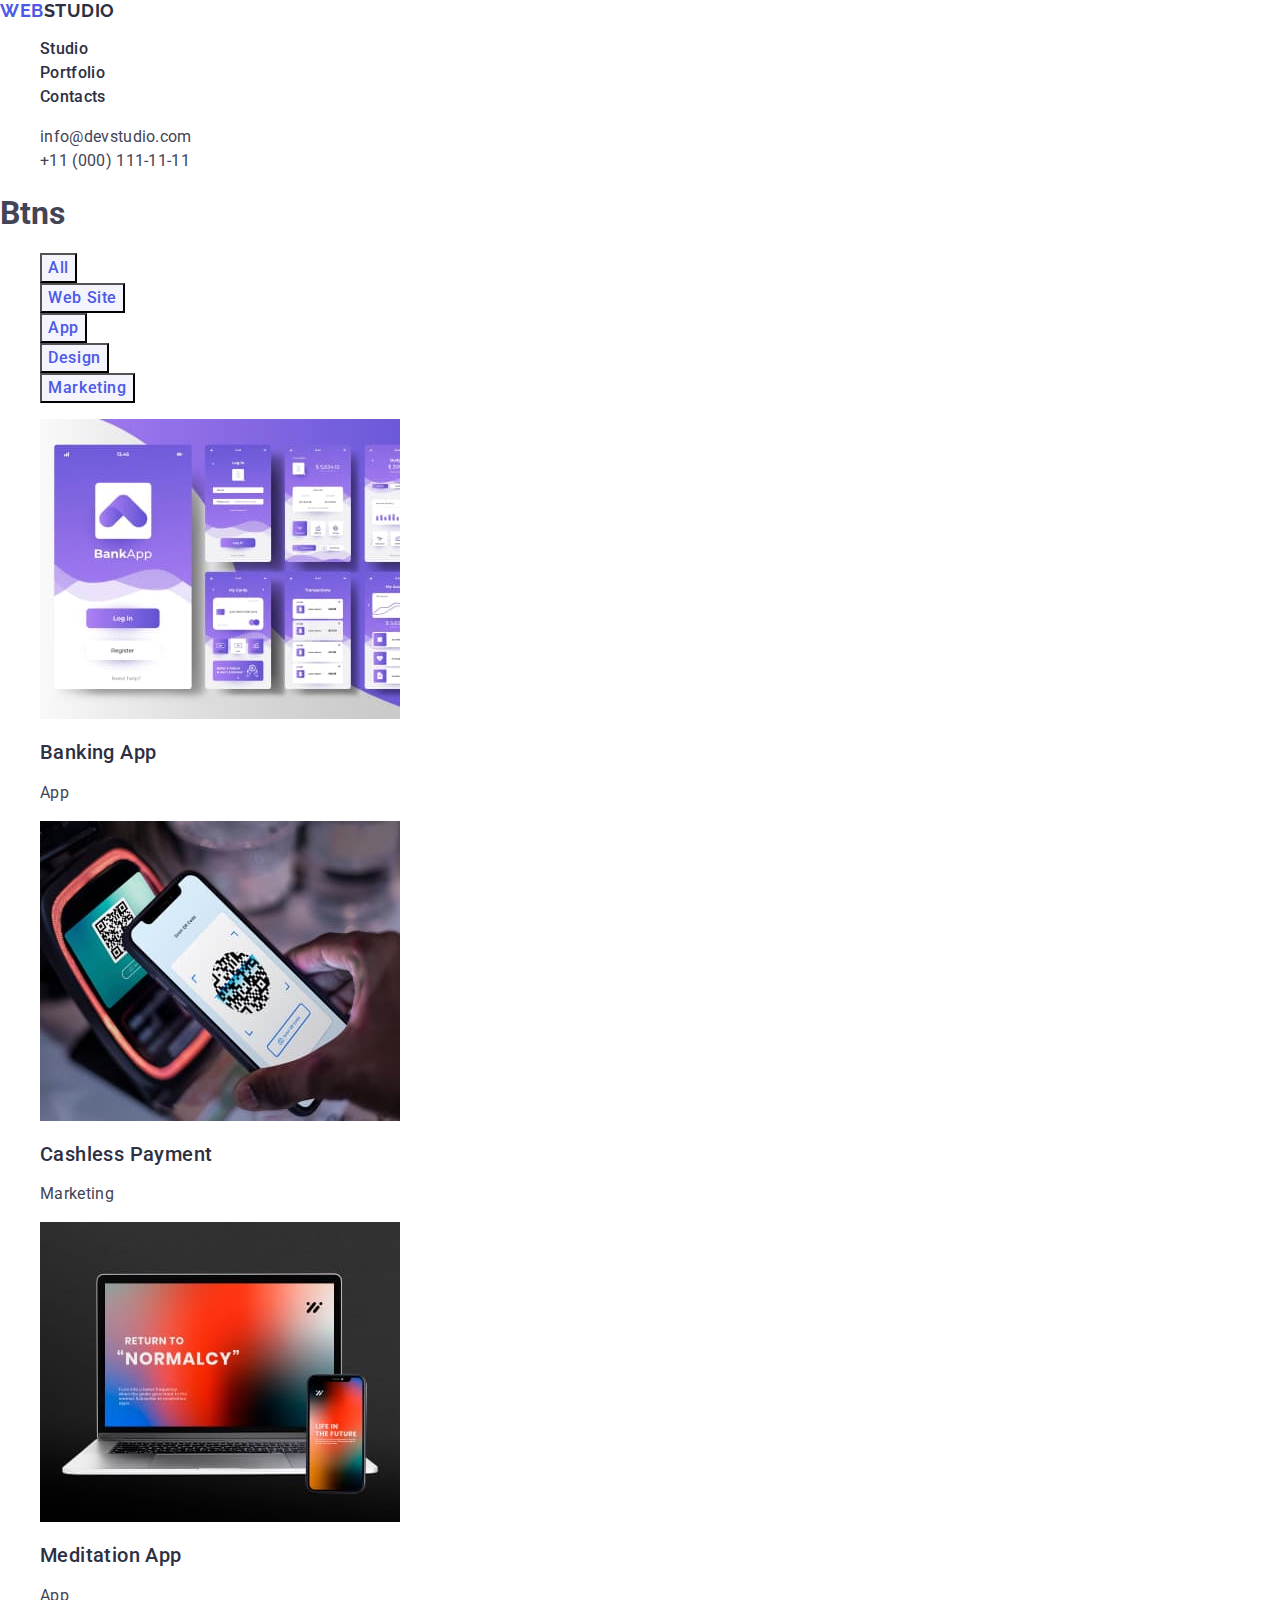
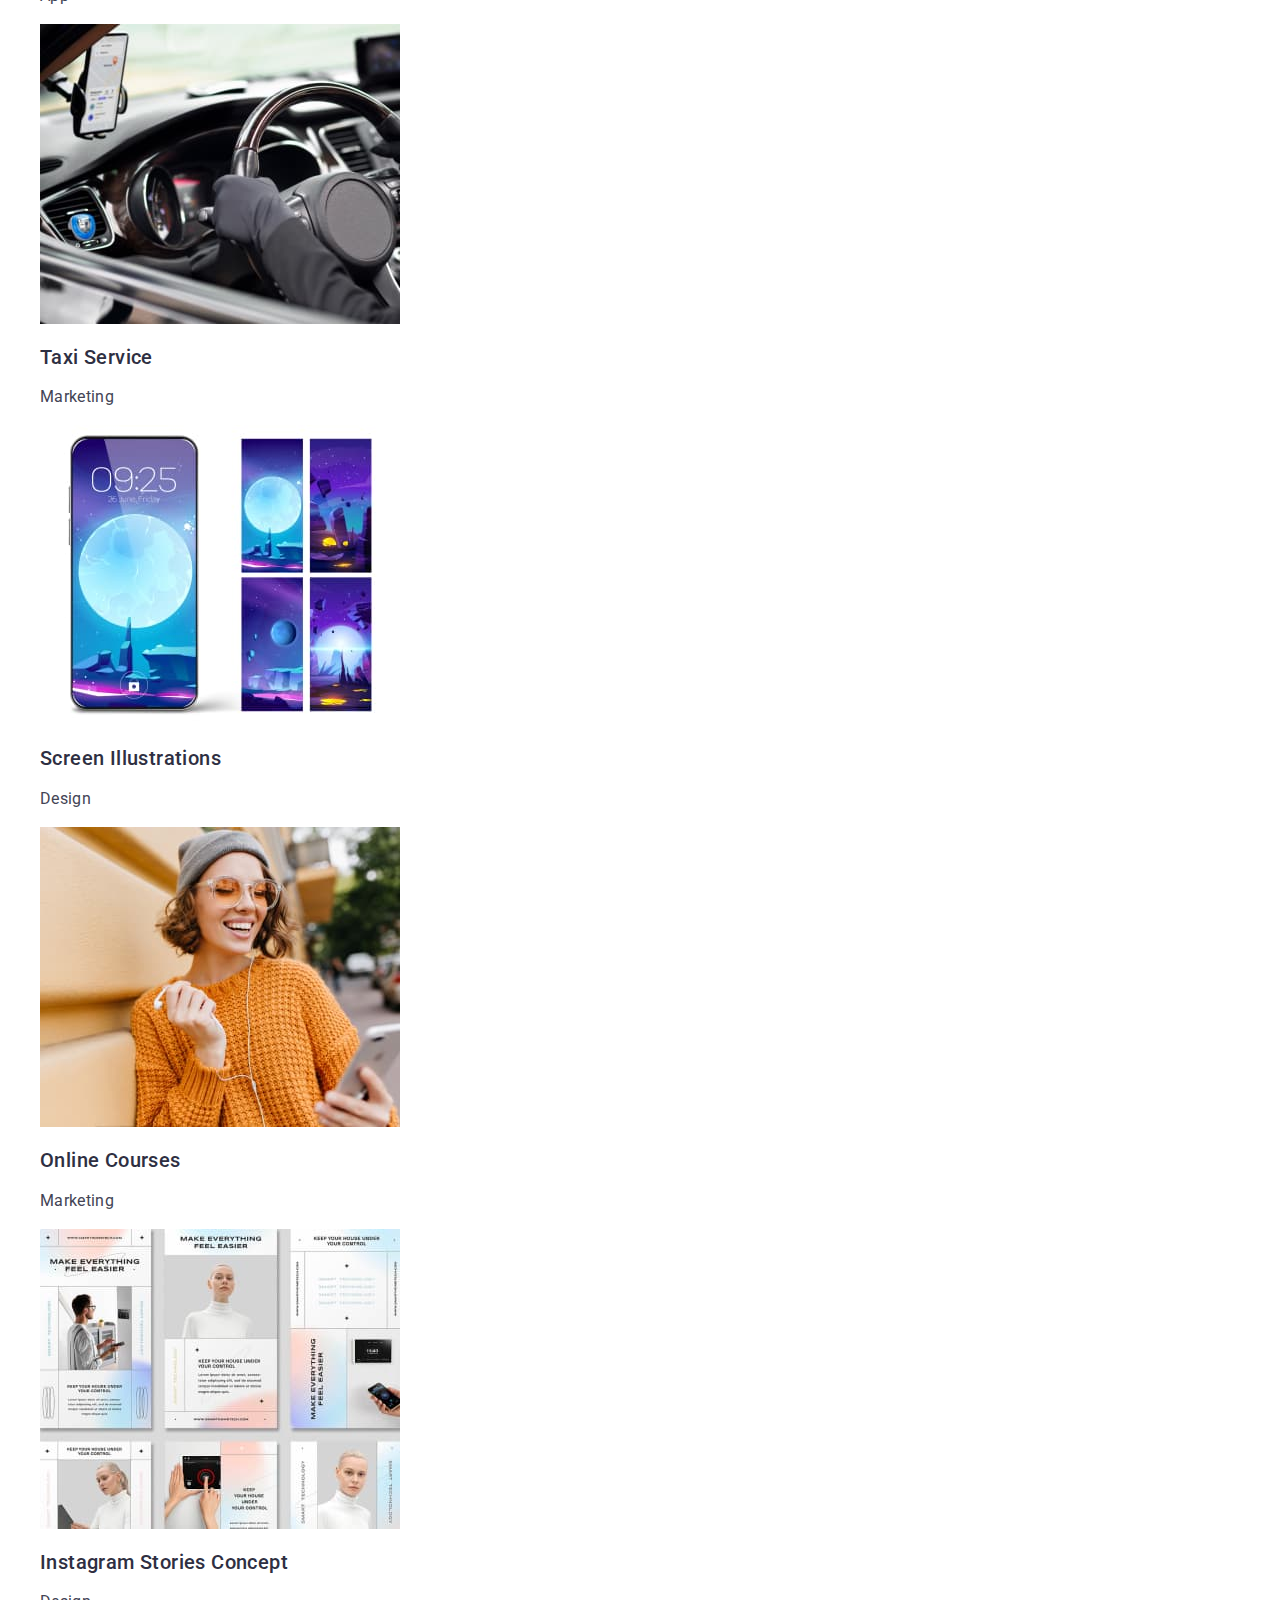
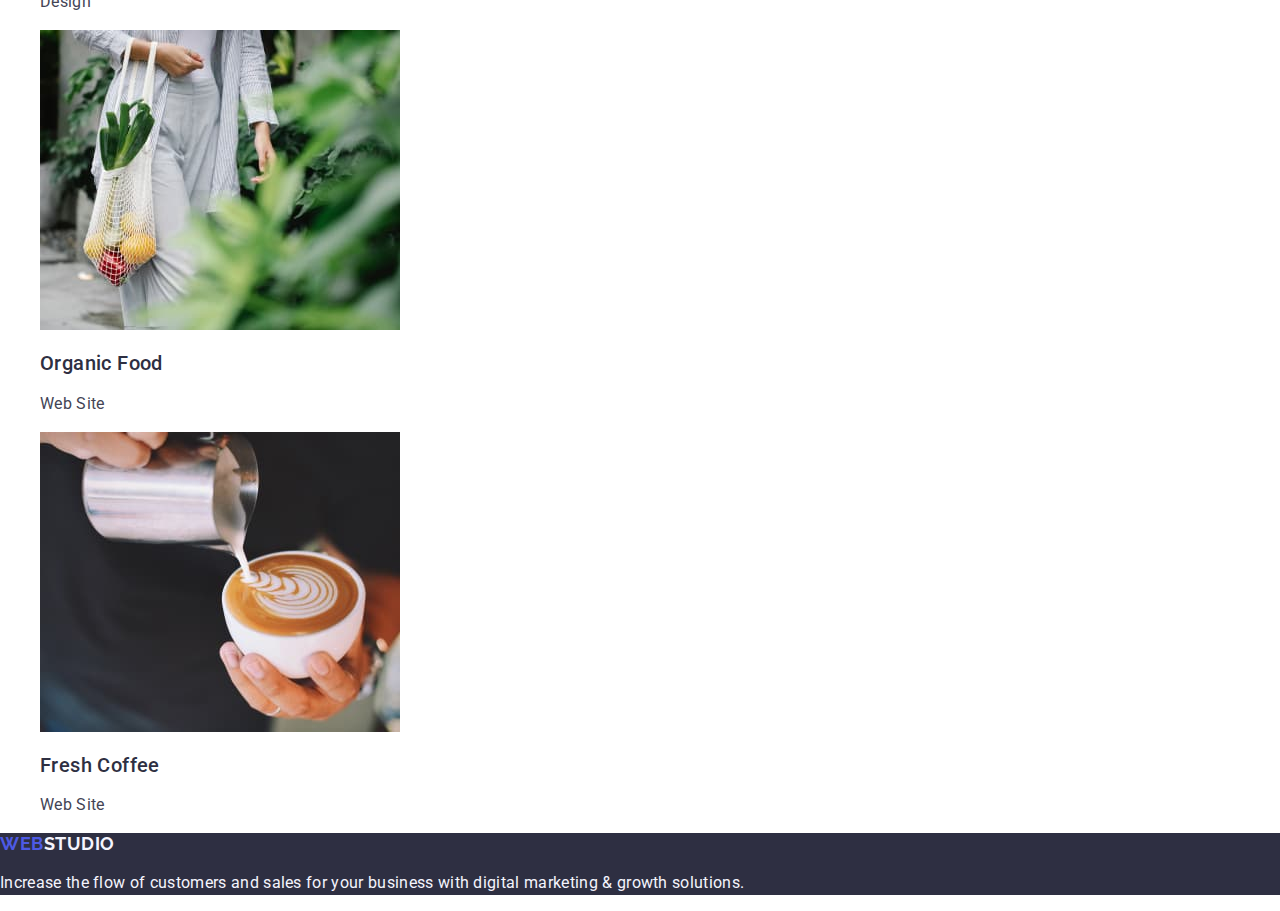
==== portfolio.html @ 47ab0a27 "Update portfolio.html" ====
<!DOCTYPE html>
<html lang="en">

<head>
    <meta charset="UTF-8">
    <meta name="viewport" content="width=device-width, initial-scale=1.0">


    <link rel="stylesheet" href="https://cdn.jsdelivr.net/npm/modern-normalize@2.0.0/modern-normalize.min.css" />

    <link rel="stylesheet" href="css/styles.css">

    <link rel="preconnect" href="https://fonts.googleapis.com">
    <link rel="preconnect" href="https://fonts.gstatic.com" crossorigin>
    <link href="https://fonts.googleapis.com/css2?family=Raleway:wght@800&family=Roboto:wght@400;500;700&display=swap"
        rel="stylesheet">
    <title>Portfolio</title>
</head>

<body>
    <header class="header-index">
        <nav class="nav list">
            <a class="logo-studio" href="./index.html">Web<span class="logo-studio-dark">Studio</span></a>
            <ul class="list link-menu">
                <li class="link"><a class="link-menu-studio link" href="./index.html">Studio</a></li>
                <li class="link"><a class="link-menu-portfolio link" href="./portfolio.html">Portfolio</a></li>
                <li class="link"><a class="link-menu-contacts link" href="">Contacts</a></li>
            </ul>
        </nav>
        <address class="address-list">
            <ul class="list list-address">
                <li class="link-address link"><a class="link" href="mailto:info@devstudio.com">info@devstudio.com</a>
                </li>
                <li class="link-address link"><a class="link" href="tel:+110001111111">+11 (000) 111-11-11</a>
                </li>
            </ul>

        </address>
    </header>
    <main>

        <!--button -->
        <section>
            <h1>Btns</h1>
            <ul class="list">
                <li><button class="btm-portfolio" type="button">All</button></li>
                <li><button class="btm-portfolio" type="button">Web Site</button></li>
                <li><button class="btm-portfolio" type="button">App</button></li>
                <li><button class="btm-portfolio" type="button">Design</button></li>
                <li><button class="btm-portfolio" type="button">Marketing</button></li>


            </ul>
            <!-- section Project Card -->


            <ul class="list">
                <li>
                    <a class="link" href=""><img src="./images/img-8.jpg" alt="Banking App Interface Concept"
                            width="360" height="300" />
                        <h2 class="subtitle-section-port">Banking App</h2>
                        <p class="desc">App</p>
                    </a>
                </li>

                <li><a class="link" href=""><img src="./images/img-9.jpg" alt="Cashless Payment" width="360"
                            height="300" />
                        <h2 class="subtitle-section-port">Cashless Payment</h2>
                        <p class="desc">Marketing</p>
                    </a>
                </li>
                <li><a class="link" href=""><img src="./images/img-10.jpg" alt="Meditation App" width="360"
                            height="300" />
                        <h2 class="subtitle-section-port">Meditation App</h2>
                        <p class="desc">App</p>
                    </a>
                </li>
                <li><a class="link" href=""><img src="./images/img-11.jpg" alt="Taxi Service" width="360"
                            height="300" />
                        <h2 class="subtitle-section-port">Taxi Service</h2>
                        <p class="desc">Marketing</p>
                    </a>
                </li>
                <li><a class="link" href=""><img src="./images/img-12.jpg" alt="Screen Illustrations" width="360"
                            height="300" />
                        <h2 class="subtitle-section-port">Screen Illustrations</h2>
                        <p class="desc">Design</p>
                    </a>
                </li>
                <li><a class="link" href=""><img src="./images/img-13.jpg" alt="Online Courses" width="360"
                            height="300" />
                        <h2 class="subtitle-section-port">Online Courses</h2>
                        <p class="desc">Marketing</p>
                    </a>
                </li>
                <li><a class="link" href=""><img src="./images/img-14.jpg" alt="Instagram Stories Concept" width="360"
                            height="300" />
                        <h2 class="subtitle-section-port">Instagram Stories Concept</h2>
                        <p class="desc">Design</p>
                    </a>
                </li>
                <li><a class="link" href=""><img src="./images/img-15.jpg" alt="Organic Food" width="360"
                            height="300" />
                        <h2 class="subtitle-section-port">Organic Food</h2>
                        <p class="desc">Web Site</p>
                    </a>
                </li>
                <li><a class="link" href=""><img src="./images/img-16.jpg" alt="Fresh Coffee" width="360"
                            height="300" />
                        <h2 class="subtitle-section-port">Fresh Coffee</h2>
                        <p class="desc">Web Site</p>
                    </a>
                </li>
            </ul>

        </section>







    </main>




    <footer class="footer">
        <a class="logo-studio link" href="./index.html">Web<span class="logo-studio-light">Studio</span></a>
        <p class="footer-text">Increase the flow of customers and sales for your business with digital marketing &
            growth
            solutions.</p>
    </footer>






</body>

</html>
---- css/styles.css ----
:root {
  --primary-font: "Roboto", sans-serif;
  --secondary-font: "Raleway", sans-serif;
  --iris: #4d5ae5;
  --pressed-state: #404bbf;
  --naviblue: #2e2f42;
  --success: #31d0aa;
  --slate: #434455;
  --subtle-Text: #8e8f99;
  --cornflower: #e7e9fc;
  --cloud: #f4f4fd;
  --modal-overlay: #2e2f42;
  --hero-background: #2e2f42;
  --modal-background: #fcfcfc;
  --white: #ffffff;
}

body {
  font-family: var(--primary-font);
  color: var(--slate);
  background-color: var(--white);
}
/* header */
.logo-studio {
  color: var(--iris);
  font-family: var(--secondary-font);
  font-size: 18px;
  font-style: normal;
  font-weight: 700;
  line-height: 1.17;
  letter-spacing: 0.03em;
  text-transform: uppercase;
  text-decoration: none;
}
.logo-studio-dark {
  color: var(--naviblue);
  font-family: var(--secondary-font);
  font-size: 18px;
  font-style: normal;
  font-weight: 700;
  line-height: 1.17;
  letter-spacing: 0.03em;
  text-transform: uppercase;
  text-decoration: none;
}

.logo-studio-light {
  color: var(--cloud);
  font-family: var(--secondary-font);
  font-size: 18px;
  font-style: normal;
  font-weight: 700;
  line-height: 1.17;
  letter-spacing: 0.03em;
  text-transform: uppercase;
}

.address-list {
  font-style: normal;
}
.link-menu-studio {
  font-size: 16px;
  font-style: normal;
  font-weight: 500;
  line-height: 1.5;
  letter-spacing: 0.02em;
  color: var(--naviblue);
  text-decoration: none;
}
.link-menu-studio:hover,
.link-menu-studio:focus {
  color: var(--pressed-state);
}

.link-menu-portfolio {
  font-size: 16px;
  font-style: normal;
  font-weight: 500;
  line-height: 1.5;
  letter-spacing: 0.02em;
  color: var(--naviblue);
  text-decoration: none;
}
.link-menu-portfolio:hover,
.link-menu-portfolio:focus {
  color: var(--pressed-state);
}

.link-menu-contacts {
  font-size: 16px;
  font-style: normal;
  font-weight: 500;
  line-height: 1.5;
  letter-spacing: 0.02em;
  color: var(--naviblue);
}
.link-menu-contacts:hover,
.link-menu-contacts:focus {
  color: var(--pressed-state);
}
.link-address .link {
  font-style: normal;
  font-size: 16px;
  line-height: 1.5;
  letter-spacing: 0.02em;
  color: var(--slate);
}
.link-address .link:hover,
.link-address .link:focus {
  color: var(--pressed-state);
}
.list {
  list-style: none;
}
.link {
  text-decoration: none;
}

/* main */
/* section 1 */
.dark-bg {
  background-color: var(--hero-background);
}
.effective {
  color: var(--white);
  text-align: center;
  line-height: 1.07;
  font-size: 56px;

  font-weight: 700;
  line-height: 1.07;
  letter-spacing: 0.02em;
}
.btm-effective {
  background-color: var(--iris);
  font-family: var(--primary-font);
  font-weight: 500;
  font-size: 16px;
  line-height: 1.5;
  letter-spacing: 0.04em;
  color: var(--white);
  cursor: pointer;
}
.btm-effective:hover,
.btm-effective:focus {
  background-color: var(--pressed-state);
}

/* section 2 */
.subtitle {
  font-weight: 500;
  font-size: 20px;
  line-height: 1.2;
  letter-spacing: 0.02em;
  color: var(--hero-background);
}
.desc {
  font-size: 16px;
  line-height: 1.5;
  letter-spacing: 0.02em;
  color: var(--slate);
}

/* section 3 */
.subtitle-section-img {
  text-transform: capitalize;
  font-size: 36px;
  line-height: 1.11;
  text-align: center;
  color: var(--hero-background);
}
/* section 4 */
.section-team {
  background-color: var(--cloud);
}
.subtitle-section-team {
  font-weight: 500;
  font-size: 36px;
  line-height: 1.11;
  text-align: center;
  letter-spacing: 0.02em;
  text-transform: capitalize;
  color: var(--hero-background);
}
.subtitle-team {
  font-weight: 500;
  font-size: 20px;
  line-height: 1.2;
  letter-spacing: 0.02em;
  color: var(--hero-background);
}
.desc-team {
  font-size: 16px;
  line-height: 1.5;
  letter-spacing: 0.02em;
  color: var(--slate);
}

.list-team-img {
  background-color: var(--white);
}

/* footer */
.footer {
  background-color: var(--naviblue);
}
.footer-text {
  color: var(--cloud);
  letter-spacing: 0.02em;
  line-height: 1.5;
}

/* portfolio */
/* btm-portfolio */
.btm-portfolio {
  font-weight: 500;
  line-height: 1.5;
  letter-spacing: 0.04em;
  color: var(--iris);
  background-color: var(--cloud);
}
.btm-portfolio:hover,
.btm-portfolio:focus {
  color: var(--white);
  background-color: var(--pressed-state);
  cursor: pointer;
}
.subtitle-section-port {
  font-weight: 500;
  font-size: 20px;
  line-height: 1.2;
  letter-spacing: 0.02em;
  color: var(--hero-background);
}
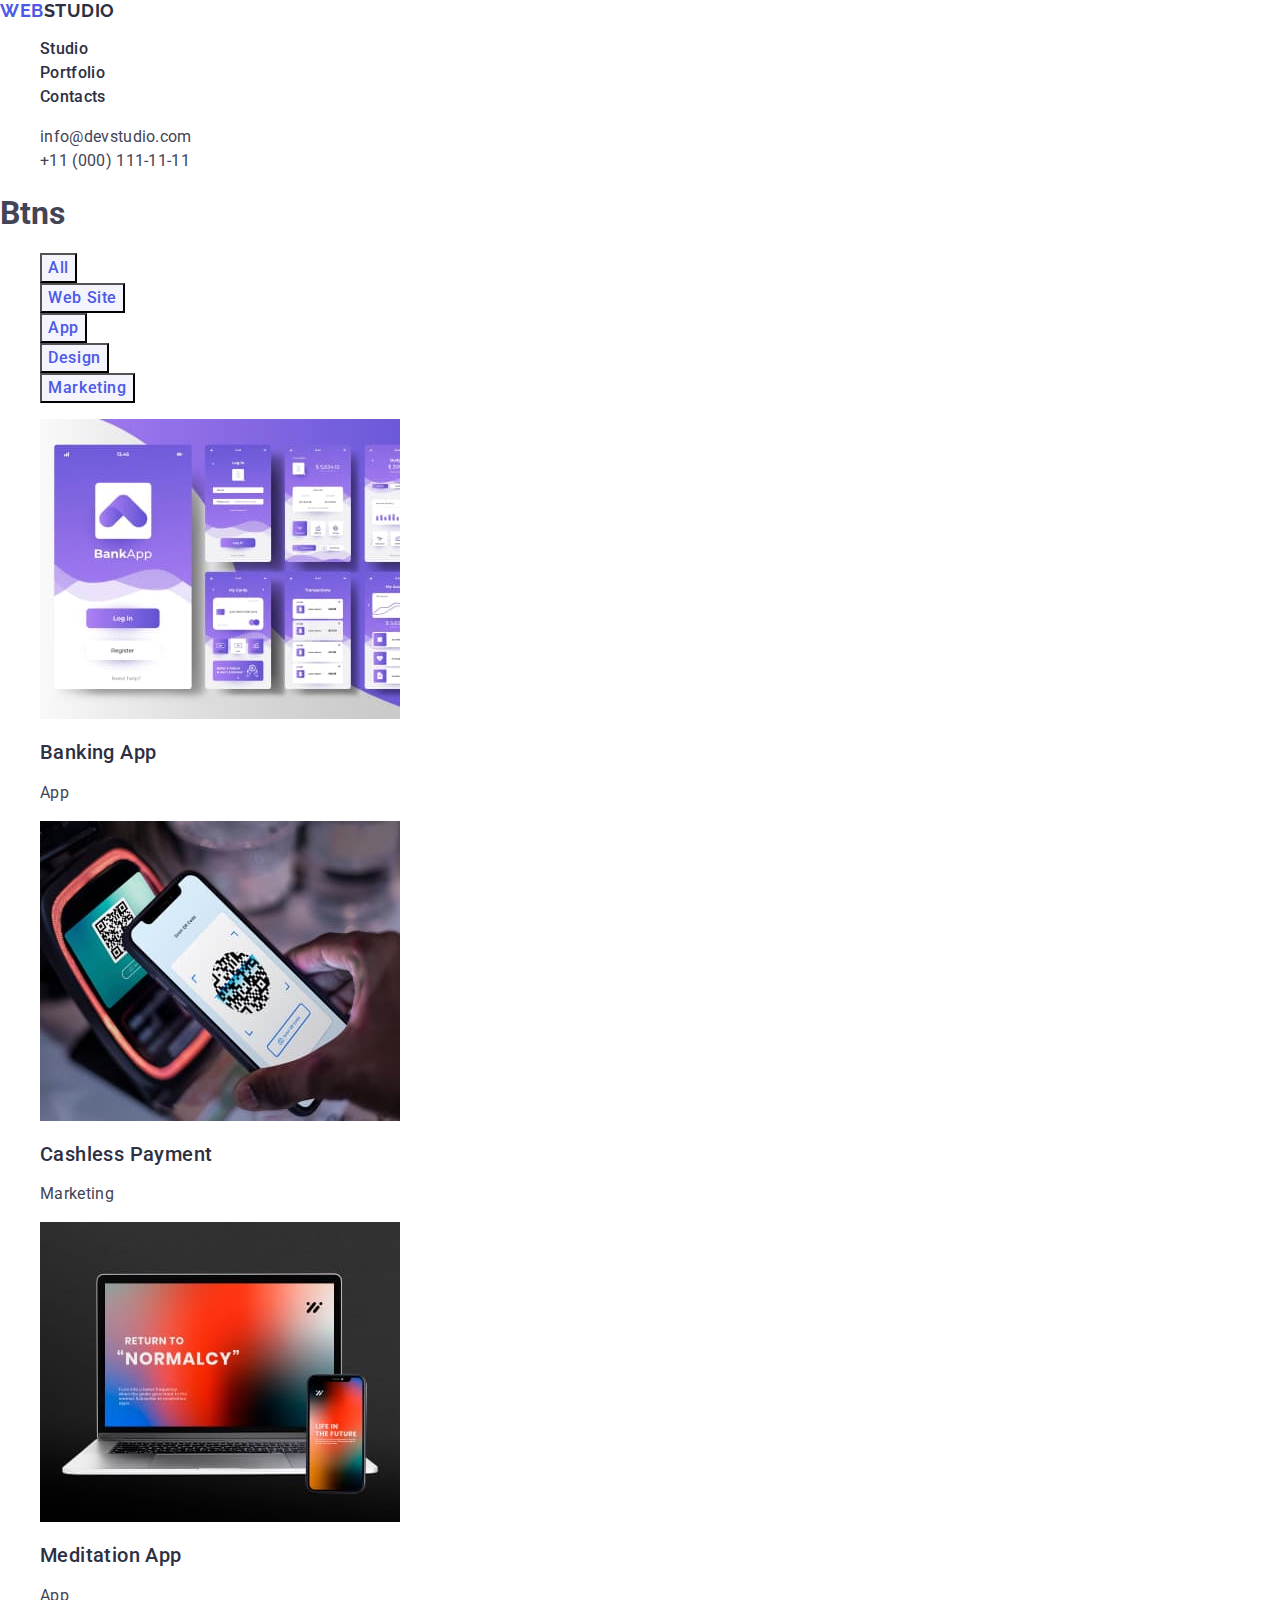
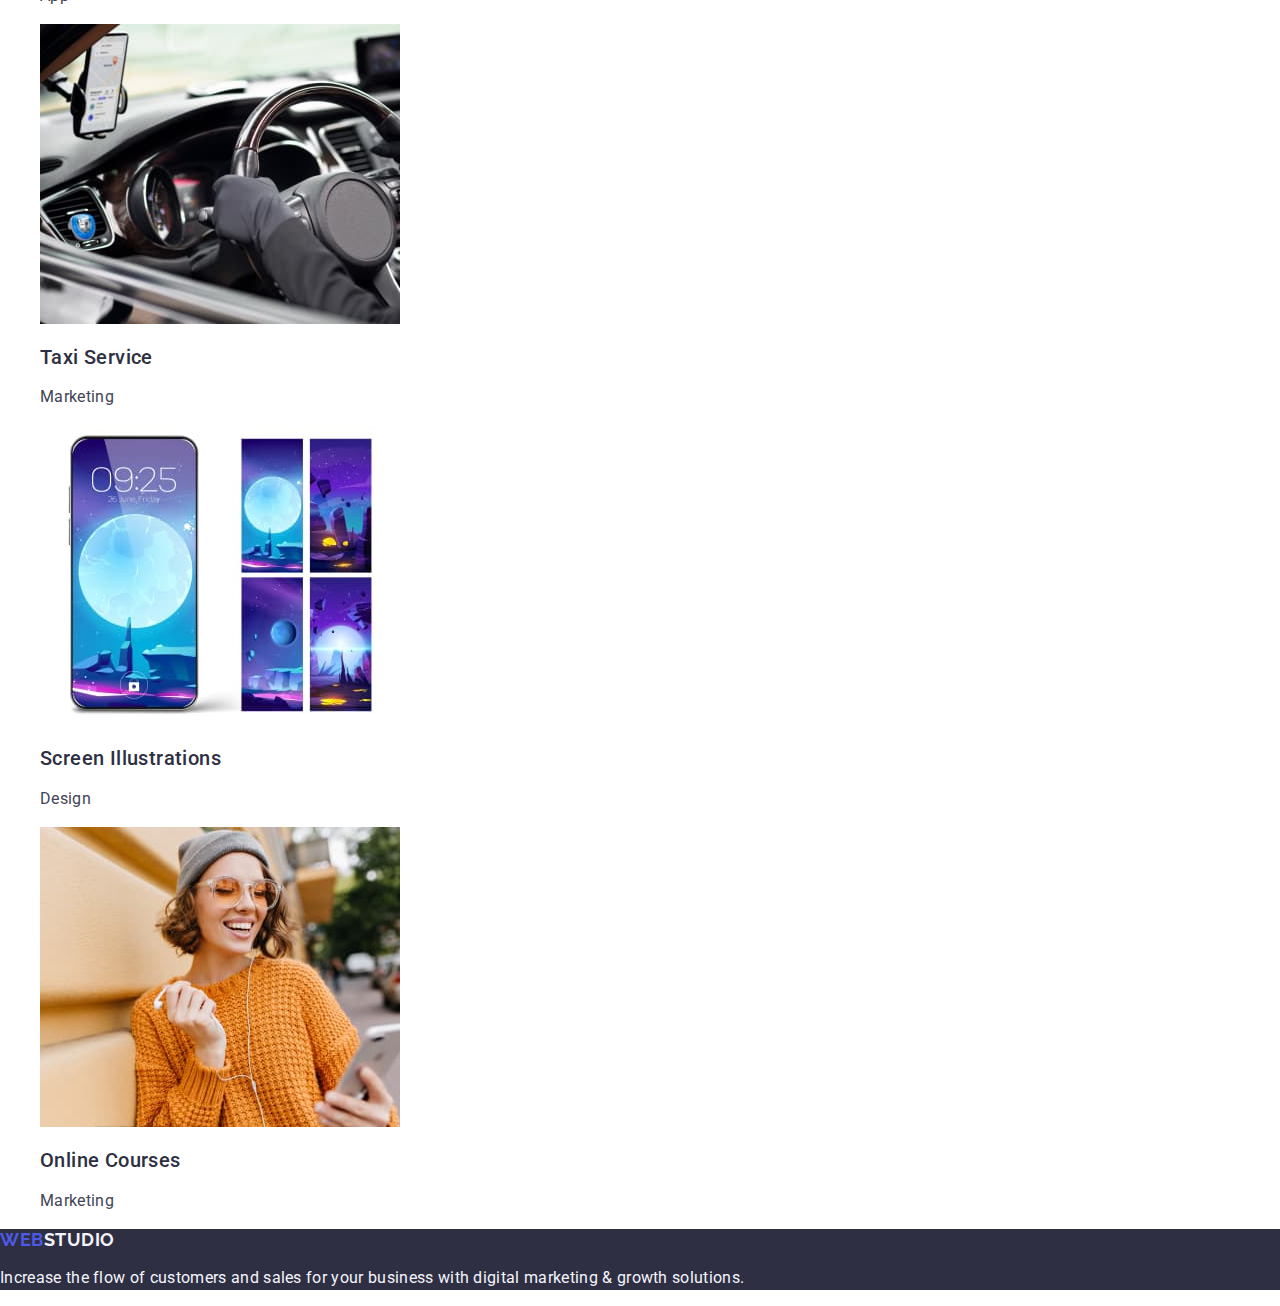
==== commit 4b6de87b: "1" ====
--- a/portfolio.html
+++ b/portfolio.html
@@ -21,10 +21,10 @@
     <header class="header-index">
         <nav class="nav list">
             <a class="logo-studio" href="./index.html">Web<span class="logo-studio-dark">Studio</span></a>
-            <ul class="list link-menu">
-                <li class="link"><a class="link-menu-studio link" href="./index.html">Studio</a></li>
-                <li class="link"><a class="link-menu-portfolio link" href="./portfolio.html">Portfolio</a></li>
-                <li class="link"><a class="link-menu-contacts link" href="">Contacts</a></li>
+            <ul class="list">
+                <li class="link"><a class="menu-nav" href="./index.html">Studio</a></li>
+                <li class="link"><a class="menu-nav" href="./portfolio.html">Portfolio</a></li>
+                <li class="link"><a class="menu-nav" href="">Contacts</a></li>
             </ul>
         </nav>
         <address class="address-list">
@@ -93,24 +93,9 @@
                         <p class="desc">Marketing</p>
                     </a>
                 </li>
-                <li><a class="link" href=""><img src="./images/img-14.jpg" alt="Instagram Stories Concept" width="360"
-                            height="300" />
-                        <h2 class="subtitle-section-port">Instagram Stories Concept</h2>
-                        <p class="desc">Design</p>
-                    </a>
-                </li>
-                <li><a class="link" href=""><img src="./images/img-15.jpg" alt="Organic Food" width="360"
-                            height="300" />
-                        <h2 class="subtitle-section-port">Organic Food</h2>
-                        <p class="desc">Web Site</p>
-                    </a>
-                </li>
-                <li><a class="link" href=""><img src="./images/img-16.jpg" alt="Fresh Coffee" width="360"
-                            height="300" />
-                        <h2 class="subtitle-section-port">Fresh Coffee</h2>
-                        <p class="desc">Web Site</p>
-                    </a>
-                </li>
+
+
+
             </ul>
 
         </section>
--- a/css/styles.css
+++ b/css/styles.css
@@ -58,17 +58,17 @@
 .address-list {
   font-style: normal;
 }
-.link-menu-studio {
-  font-size: 16px;
-  font-style: normal;
-  font-weight: 500;
-  line-height: 1.5;
-  letter-spacing: 0.02em;
-  color: var(--naviblue);
-  text-decoration: none;
-}
-.link-menu-studio:hover,
-.link-menu-studio:focus {
+.menu-nav {
+  font-size: 16px;
+  font-style: normal;
+  font-weight: 500;
+  line-height: 1.5;
+  letter-spacing: 0.02em;
+  color: var(--naviblue);
+  text-decoration: none;
+}
+.menu-nav:hover,
+.menu-nav:focus {
   color: var(--pressed-state);
 }
 
@@ -133,7 +133,7 @@
 }
 .btm-effective {
   background-color: var(--iris);
-  font-family: var(--primary-font);
+  font-family: inherit;
   font-weight: 500;
   font-size: 16px;
   line-height: 1.5;
@@ -167,7 +167,8 @@
   font-size: 36px;
   line-height: 1.11;
   text-align: center;
-  color: var(--hero-background);
+  letter-spacing: 0.02em;
+  color: var(--naviblue);
 }
 /* section 4 */
 .section-team {
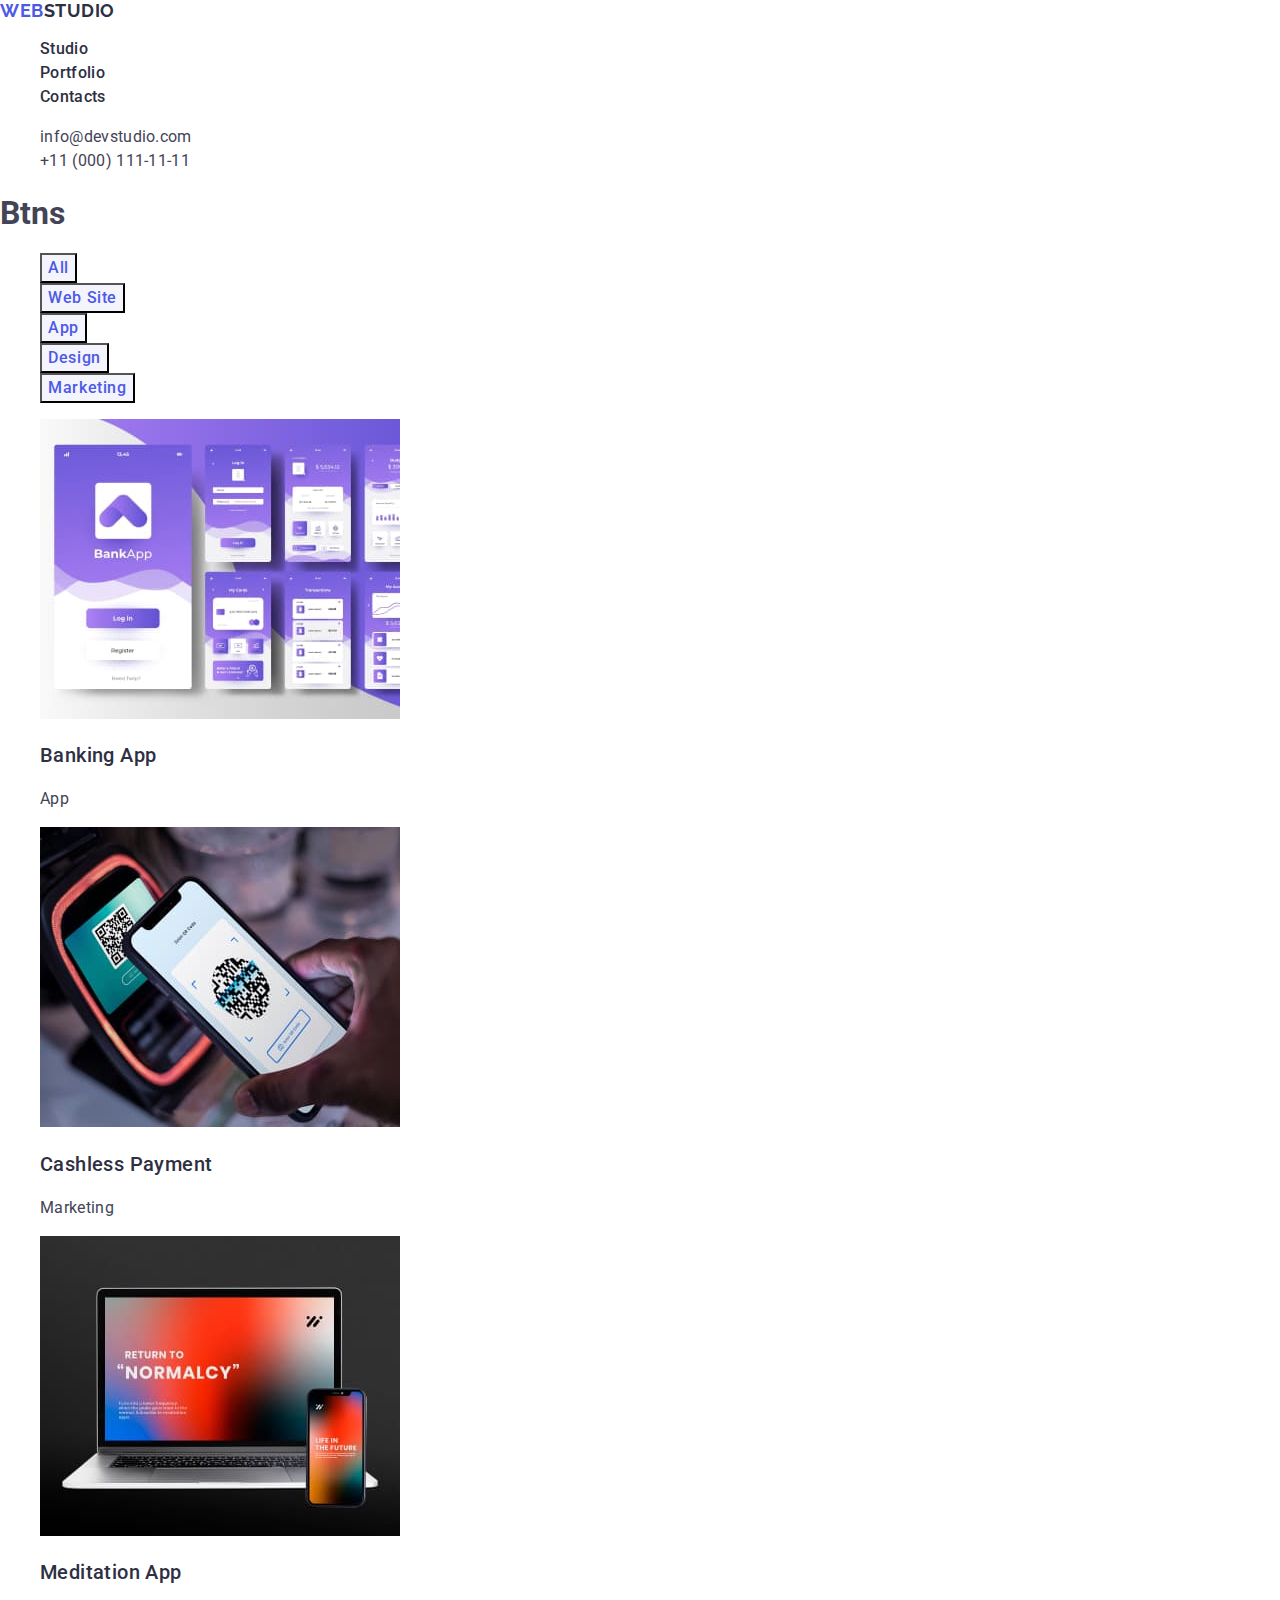
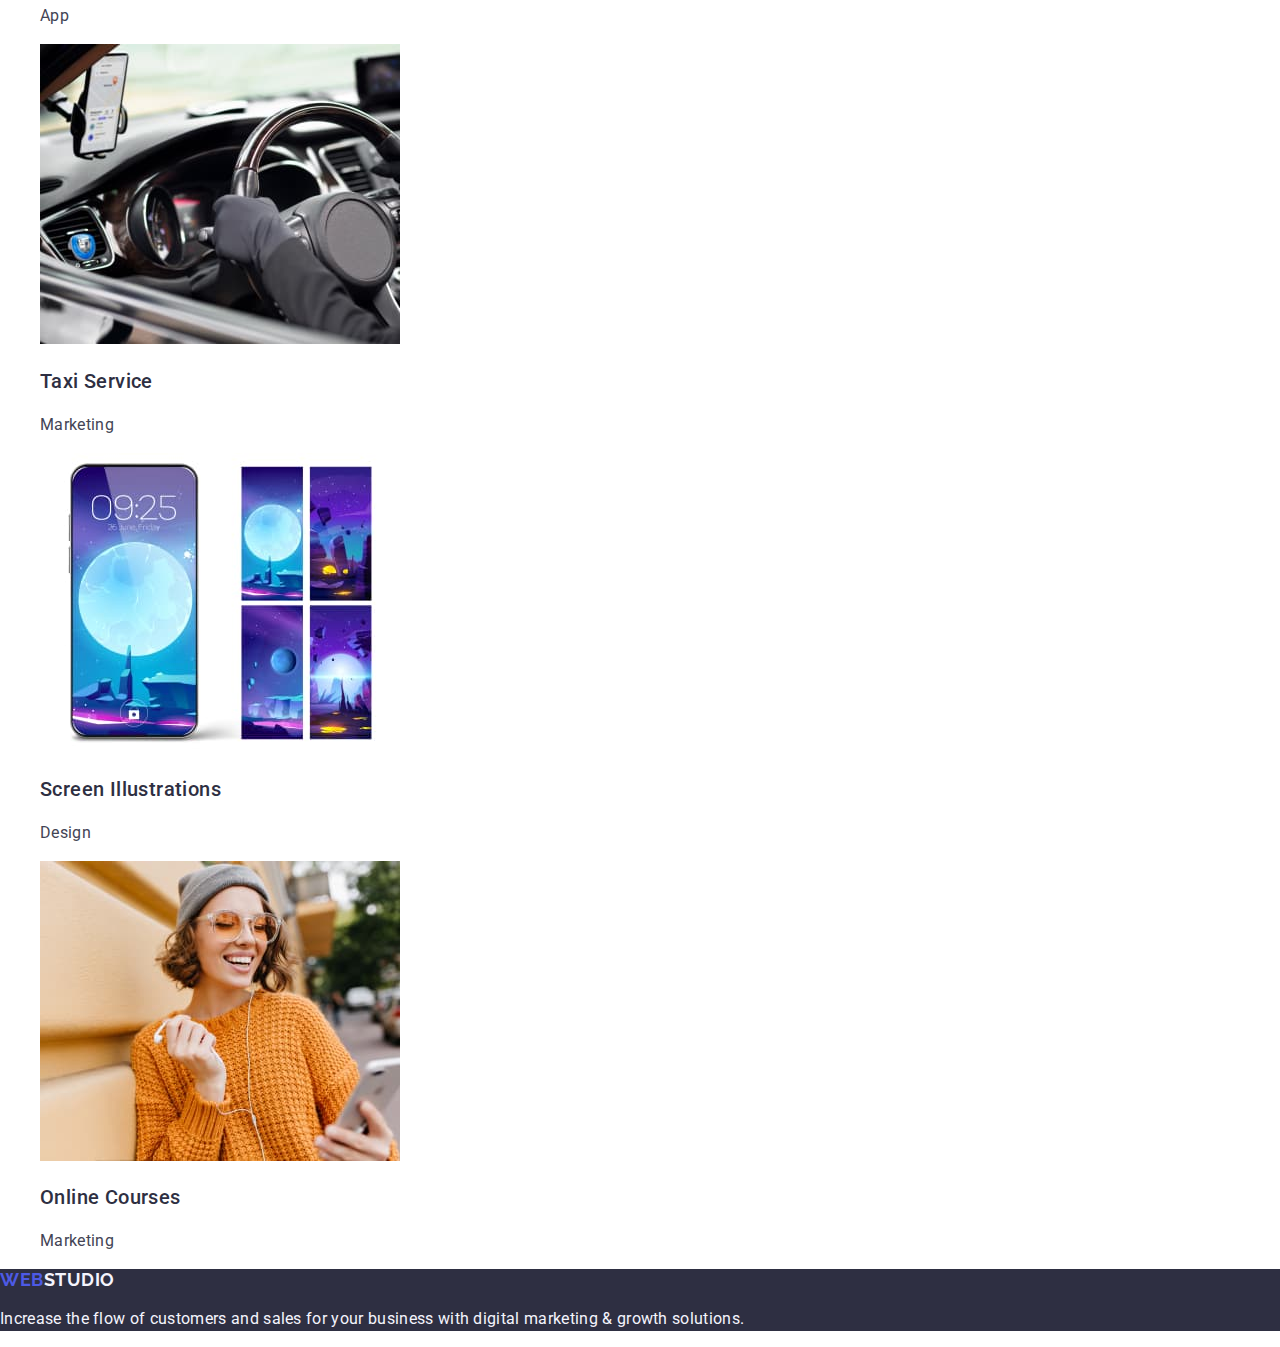
==== commit 08bf59ad: "Update portfolio.html" ====
--- a/portfolio.html
+++ b/portfolio.html
@@ -58,38 +58,38 @@
                 <li>
                     <a class="link" href=""><img src="./images/img-8.jpg" alt="Banking App Interface Concept"
                             width="360" height="300" />
-                        <h2 class="subtitle-section-port">Banking App</h2>
+                        <h3 class="subtitle-section-port">Banking App</h3>
                         <p class="desc">App</p>
                     </a>
                 </li>
 
                 <li><a class="link" href=""><img src="./images/img-9.jpg" alt="Cashless Payment" width="360"
                             height="300" />
-                        <h2 class="subtitle-section-port">Cashless Payment</h2>
+                        <h3 class="subtitle-section-port">Cashless Payment</h3>
                         <p class="desc">Marketing</p>
                     </a>
                 </li>
                 <li><a class="link" href=""><img src="./images/img-10.jpg" alt="Meditation App" width="360"
                             height="300" />
-                        <h2 class="subtitle-section-port">Meditation App</h2>
+                        <h3 class="subtitle-section-port">Meditation App</h3>
                         <p class="desc">App</p>
                     </a>
                 </li>
                 <li><a class="link" href=""><img src="./images/img-11.jpg" alt="Taxi Service" width="360"
                             height="300" />
-                        <h2 class="subtitle-section-port">Taxi Service</h2>
+                        <h3 class="subtitle-section-port">Taxi Service</h3>
                         <p class="desc">Marketing</p>
                     </a>
                 </li>
                 <li><a class="link" href=""><img src="./images/img-12.jpg" alt="Screen Illustrations" width="360"
                             height="300" />
-                        <h2 class="subtitle-section-port">Screen Illustrations</h2>
+                        <h3 class="subtitle-section-port">Screen Illustrations</h3>
                         <p class="desc">Design</p>
                     </a>
                 </li>
                 <li><a class="link" href=""><img src="./images/img-13.jpg" alt="Online Courses" width="360"
                             height="300" />
-                        <h2 class="subtitle-section-port">Online Courses</h2>
+                        <h3 class="subtitle-section-port">Online Courses</h3>
                         <p class="desc">Marketing</p>
                     </a>
                 </li>
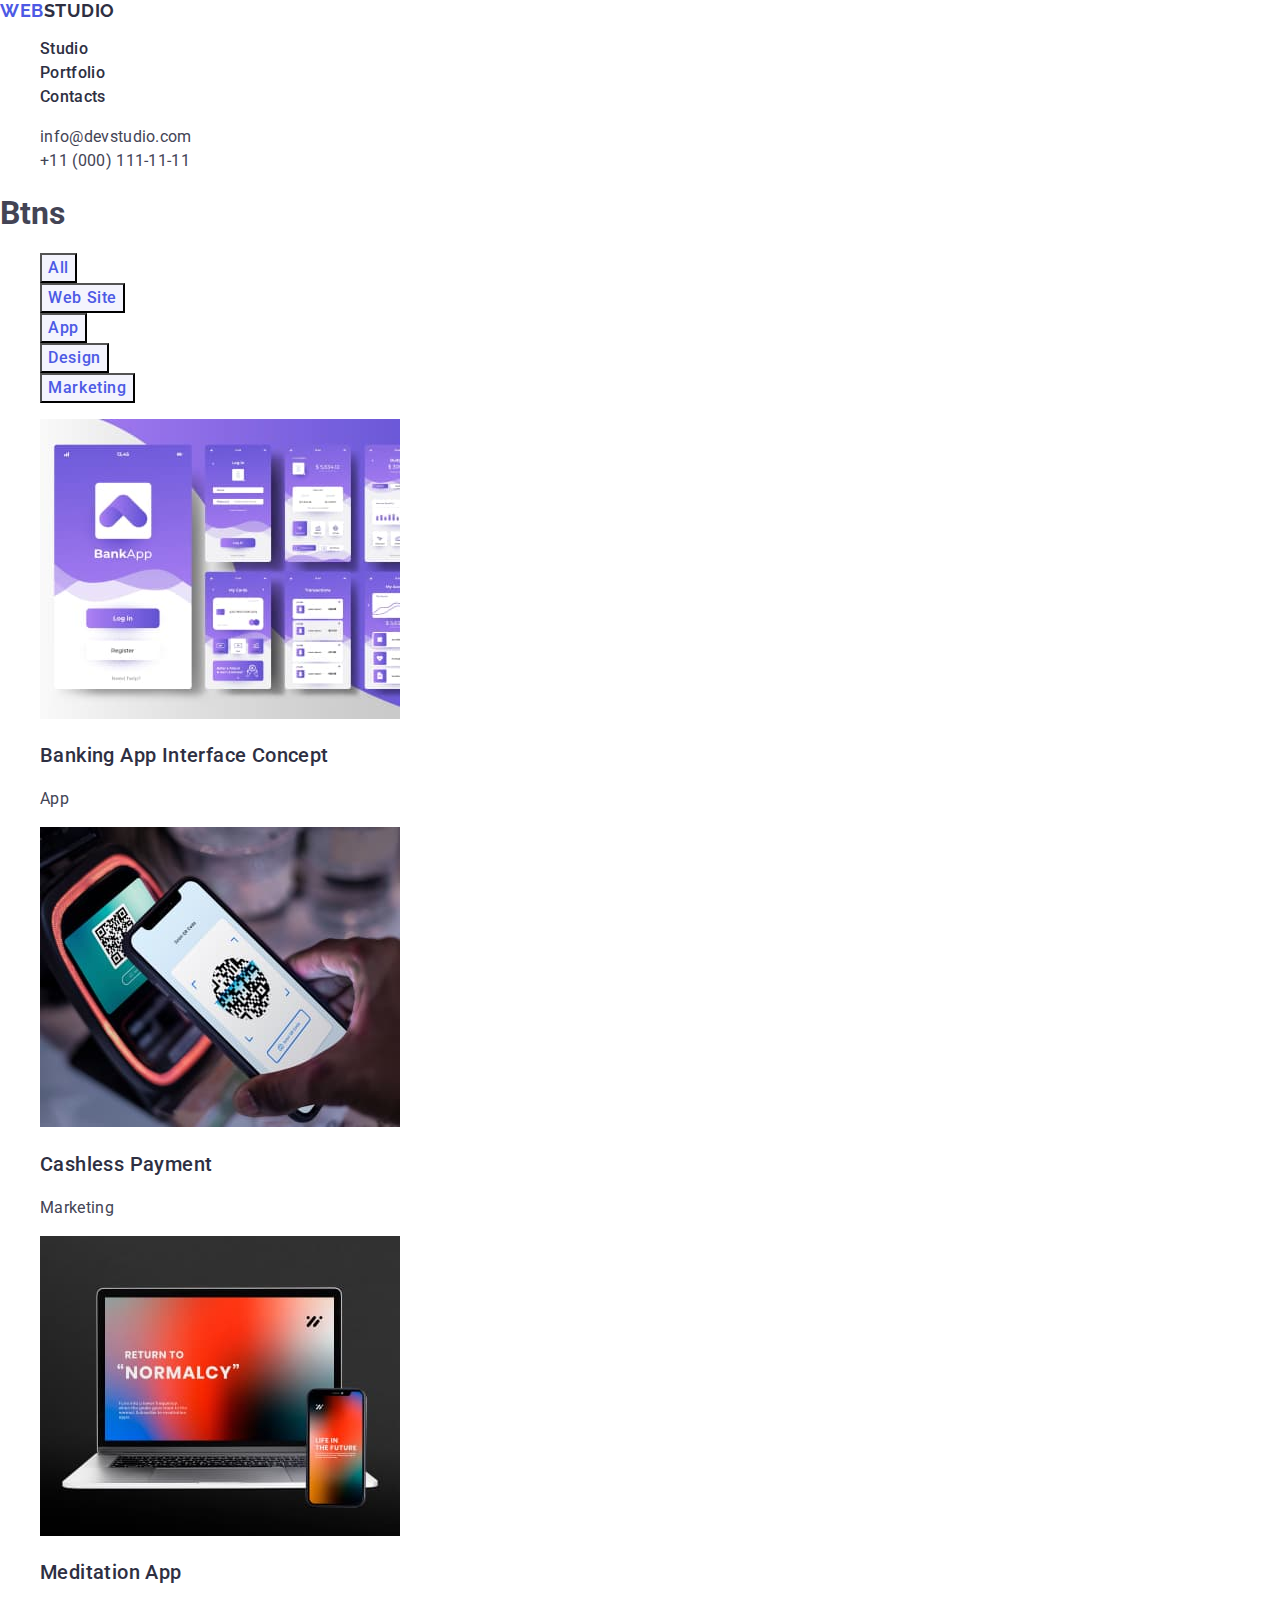
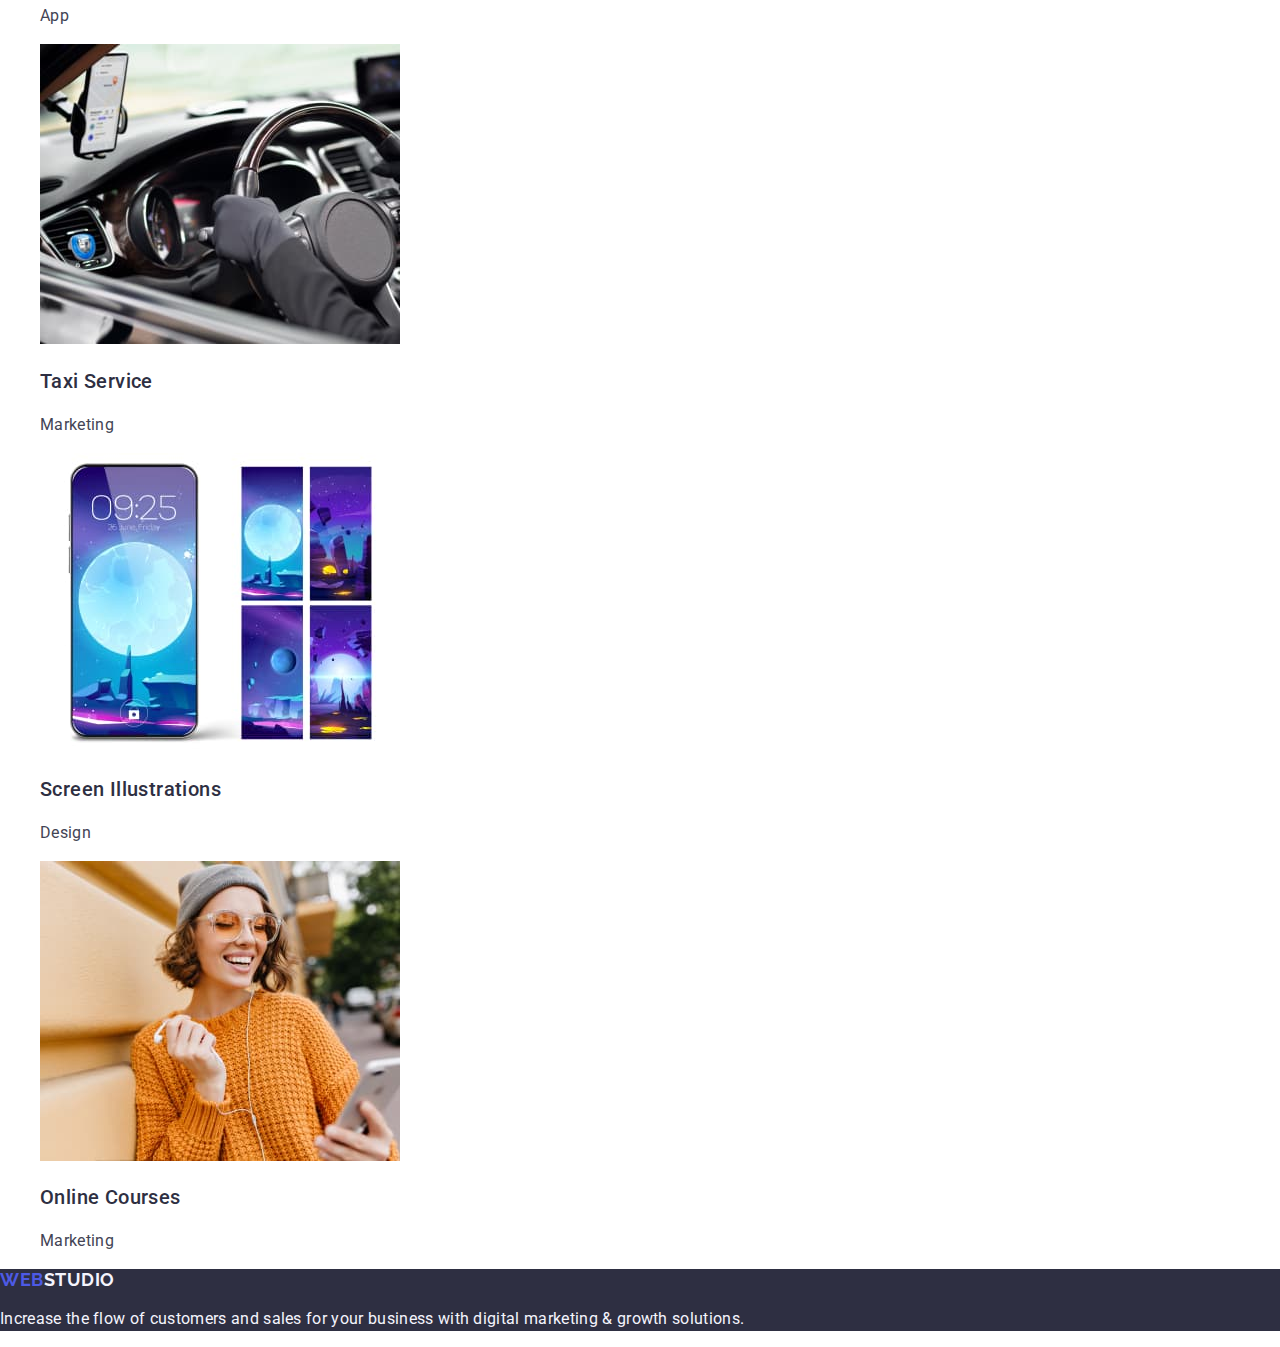
==== commit a41f3baf: "Update portfolio.html" ====
--- a/portfolio.html
+++ b/portfolio.html
@@ -8,13 +8,14 @@
 
     <link rel="stylesheet" href="https://cdn.jsdelivr.net/npm/modern-normalize@2.0.0/modern-normalize.min.css" />
 
-    <link rel="stylesheet" href="css/styles.css">
+
 
     <link rel="preconnect" href="https://fonts.googleapis.com">
     <link rel="preconnect" href="https://fonts.gstatic.com" crossorigin>
     <link href="https://fonts.googleapis.com/css2?family=Raleway:wght@800&family=Roboto:wght@400;500;700&display=swap"
         rel="stylesheet">
     <title>Portfolio</title>
+    <link rel="stylesheet" href="css/styles.css">
 </head>
 
 <body>
@@ -57,38 +58,38 @@
             <ul class="list">
                 <li>
                     <a class="link" href=""><img src="./images/img-8.jpg" alt="Banking App Interface Concept"
-                            width="360" height="300" />
-                        <h3 class="subtitle-section-port">Banking App</h3>
+                            width="360px" height="300px" />
+                        <h3 class="subtitle-section-port">Banking App Interface Concept</h3>
                         <p class="desc">App</p>
                     </a>
                 </li>
 
-                <li><a class="link" href=""><img src="./images/img-9.jpg" alt="Cashless Payment" width="360"
-                            height="300" />
+                <li><a class="link" href=""><img src="./images/img-9.jpg" alt="Cashless Payment" width="360px"
+                            height="300px" />
                         <h3 class="subtitle-section-port">Cashless Payment</h3>
                         <p class="desc">Marketing</p>
                     </a>
                 </li>
-                <li><a class="link" href=""><img src="./images/img-10.jpg" alt="Meditation App" width="360"
-                            height="300" />
+                <li><a class="link" href=""><img src="./images/img-10.jpg" alt="Meditation App" width="360px"
+                            height="300px" />
                         <h3 class="subtitle-section-port">Meditation App</h3>
                         <p class="desc">App</p>
                     </a>
                 </li>
-                <li><a class="link" href=""><img src="./images/img-11.jpg" alt="Taxi Service" width="360"
-                            height="300" />
+                <li><a class="link" href=""><img src="./images/img-11.jpg" alt="Taxi Service" width="360px"
+                            height="300px" />
                         <h3 class="subtitle-section-port">Taxi Service</h3>
                         <p class="desc">Marketing</p>
                     </a>
                 </li>
-                <li><a class="link" href=""><img src="./images/img-12.jpg" alt="Screen Illustrations" width="360"
-                            height="300" />
+                <li><a class="link" href=""><img src="./images/img-12.jpg" alt="Screen Illustrations" width="360px"
+                            height="300px" />
                         <h3 class="subtitle-section-port">Screen Illustrations</h3>
                         <p class="desc">Design</p>
                     </a>
                 </li>
-                <li><a class="link" href=""><img src="./images/img-13.jpg" alt="Online Courses" width="360"
-                            height="300" />
+                <li><a class="link" href=""><img src="./images/img-13.jpg" alt="Online Courses" width="360px"
+                            height="300px" />
                         <h3 class="subtitle-section-port">Online Courses</h3>
                         <p class="desc">Marketing</p>
                     </a>
